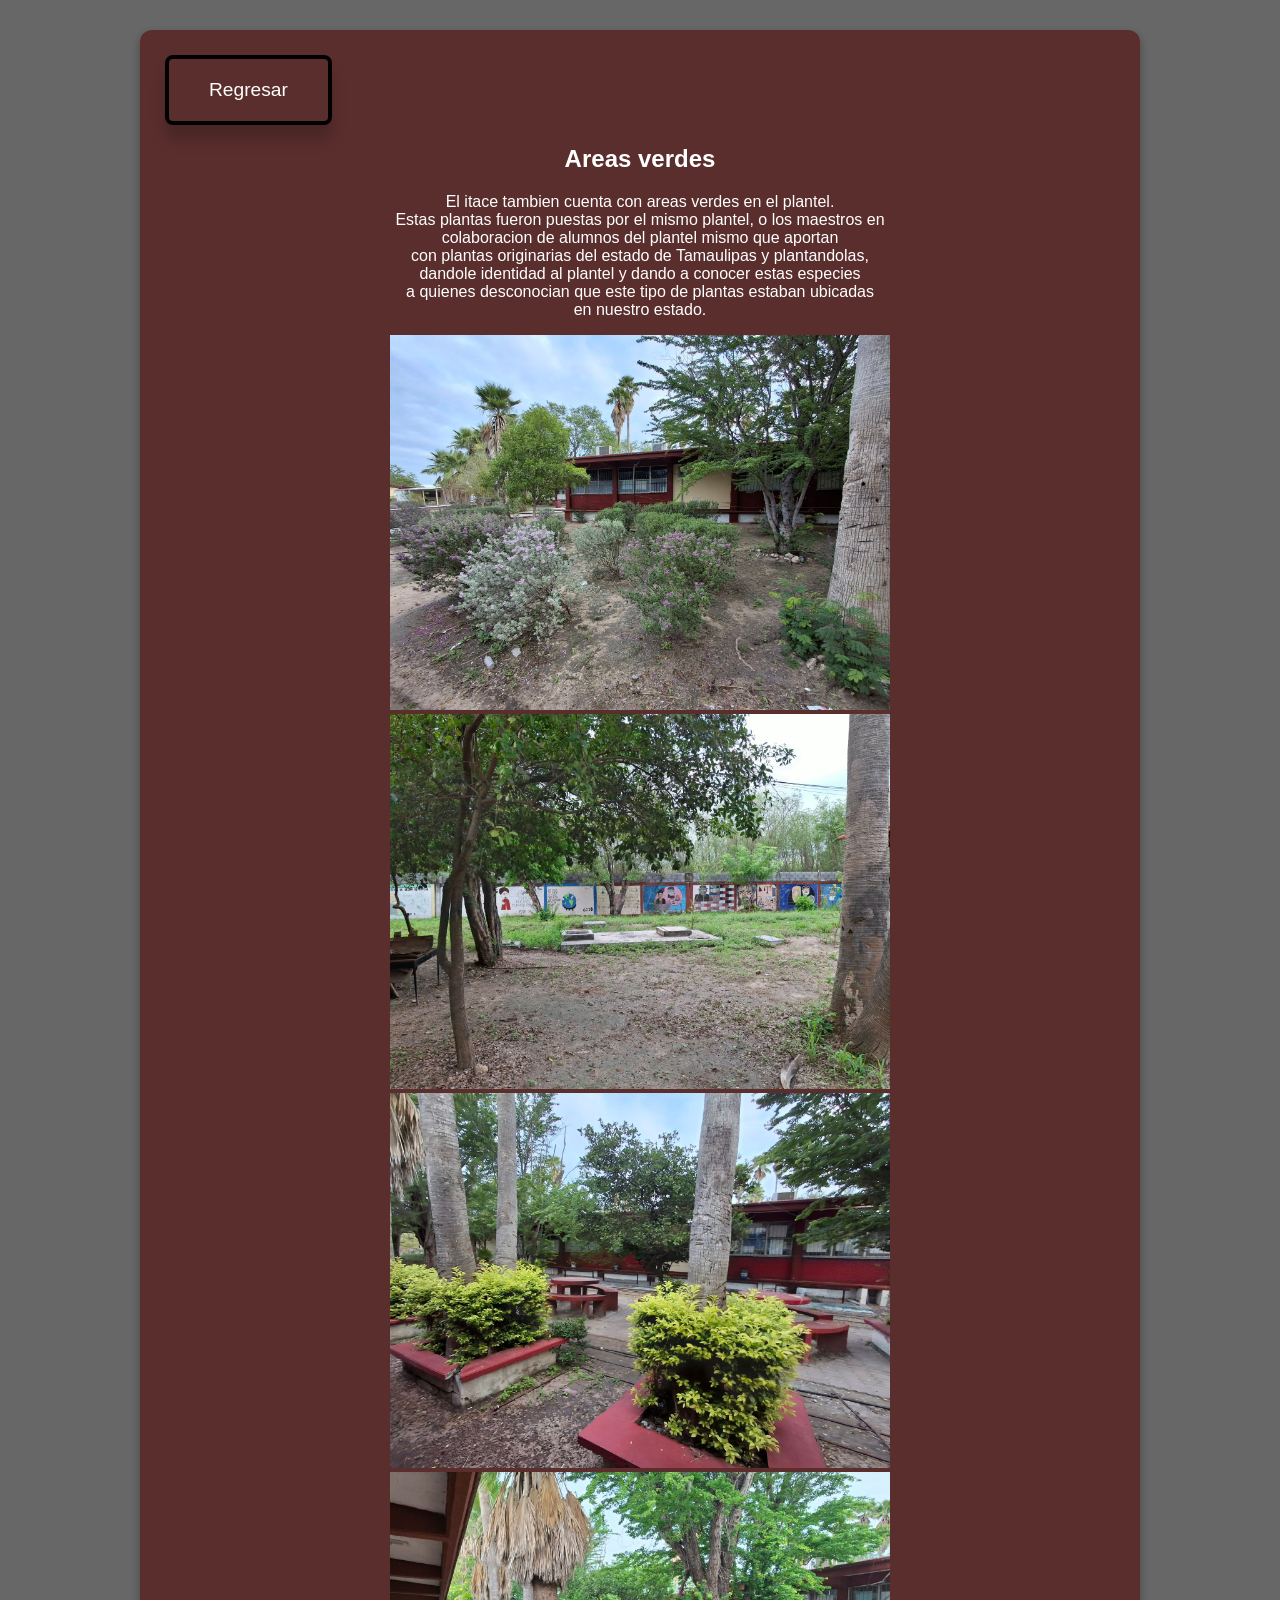
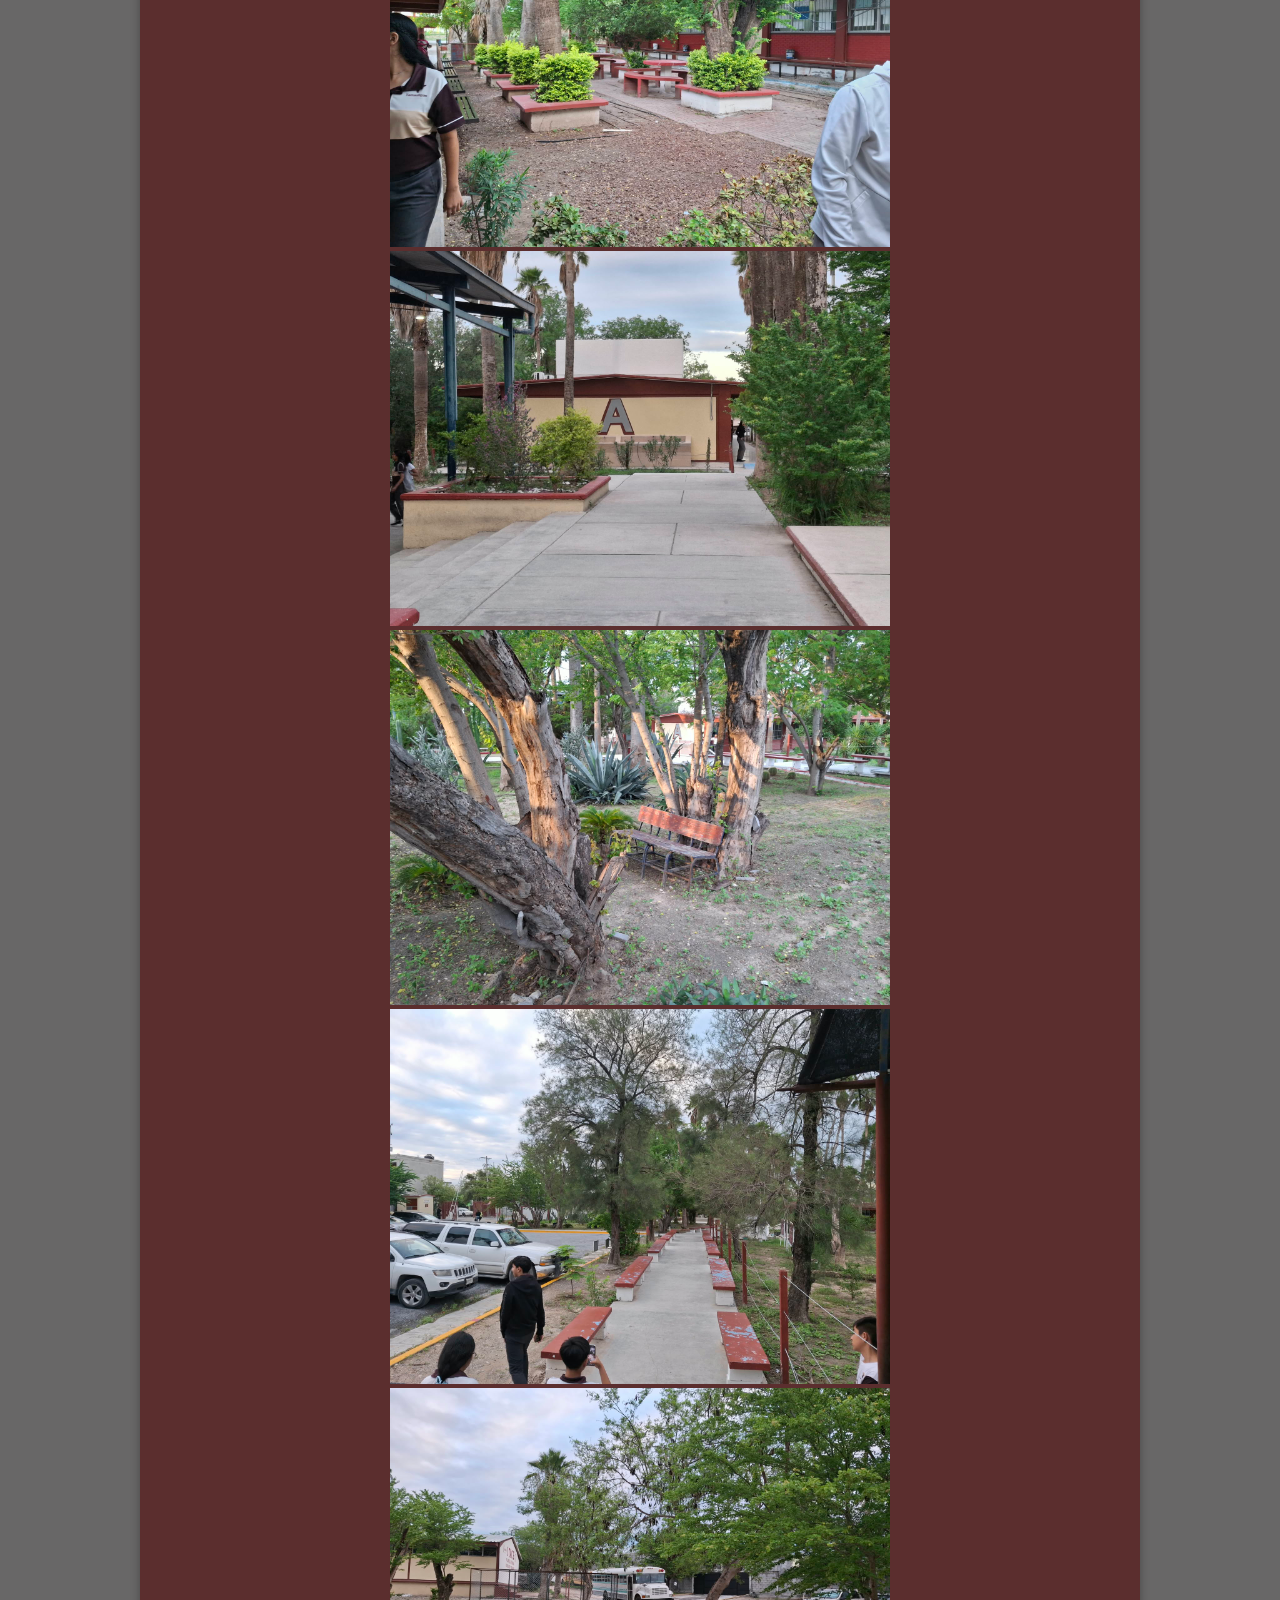
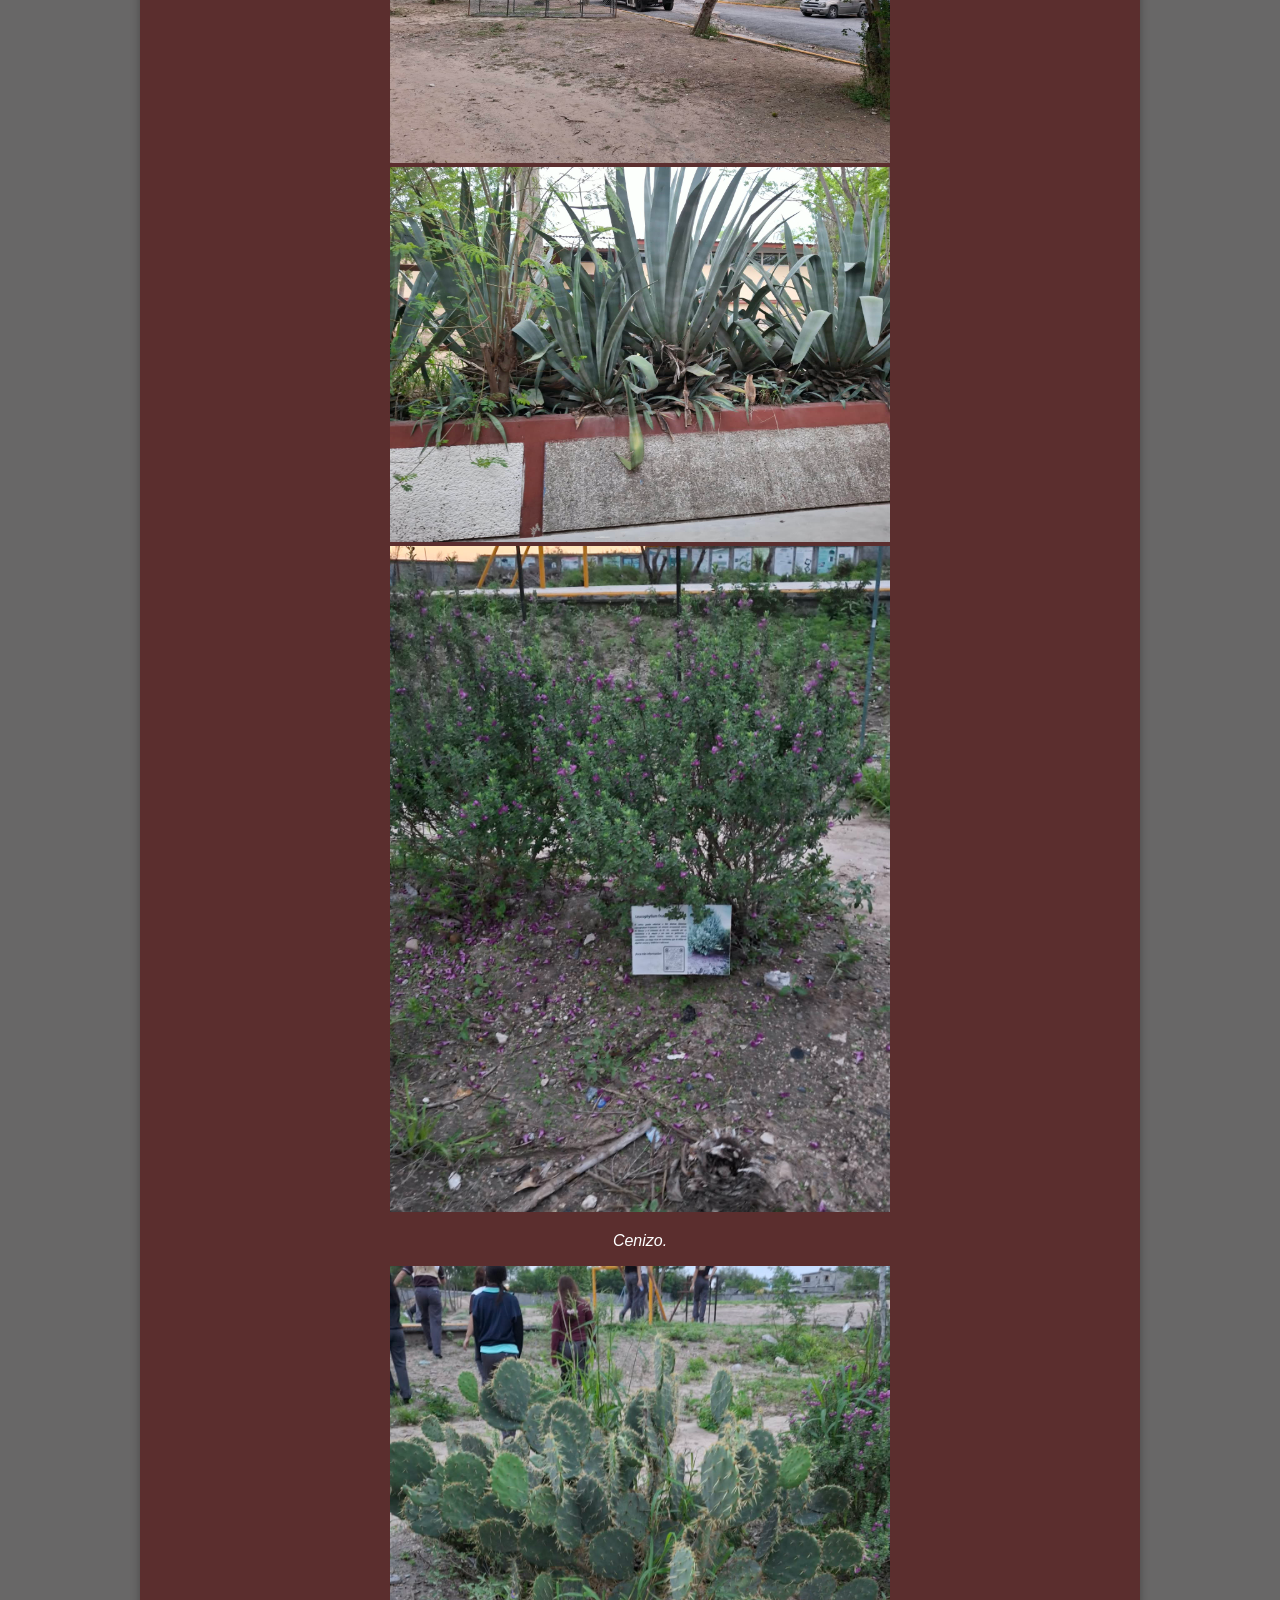
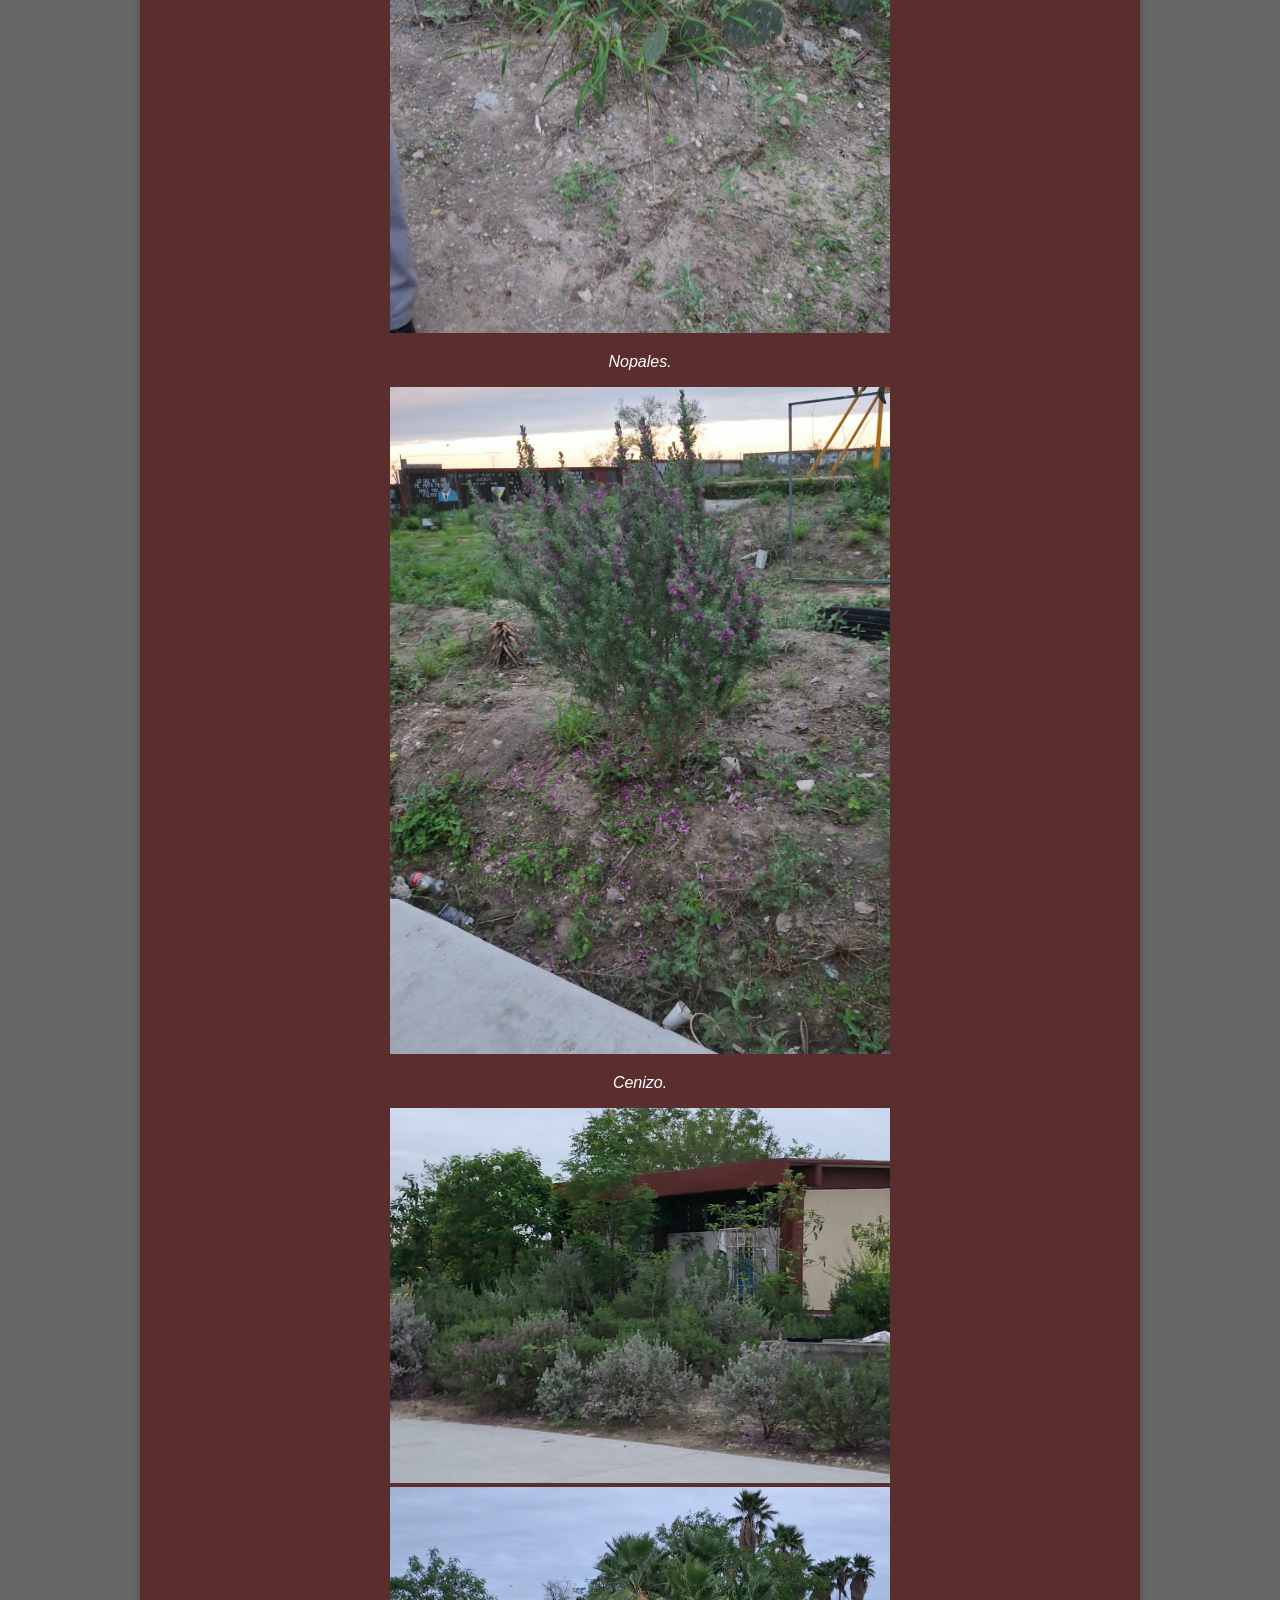
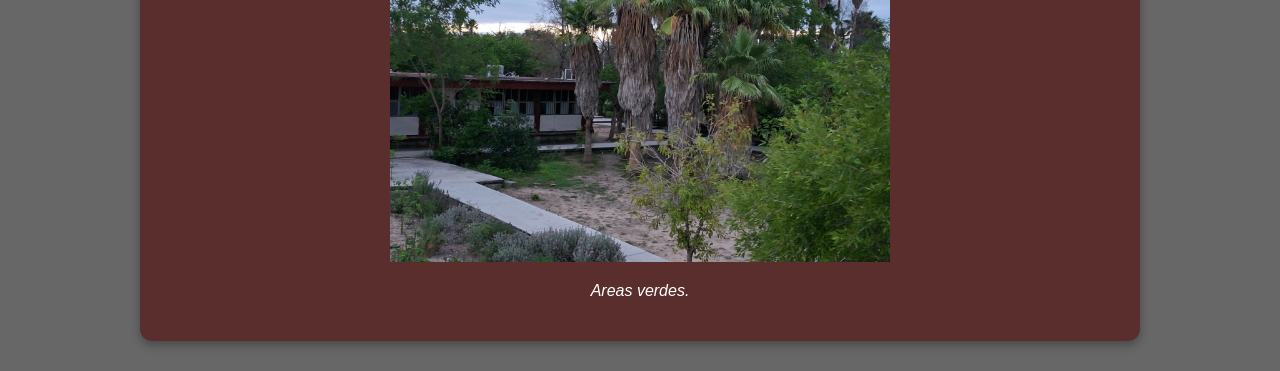
==== areas verdes.html @ caef3506 "Estructura inicial de mi pagina web" ====
<!DOCTYPE html>
<html lang="en">
<head>
    <link rel="stylesheet" href="estilos itace.css">
    <meta charset="UTF-8">
    <title>Entrada</title>
    
</head>
<body>
    <section class="historia">
    <input type="button" class="btn-comenzar" value="Regresar" onclick="window.location.href='itace principal.html'">
    <div id="contenedor" align="center">
    <h1>Areas verdes</h1>
    <p>El itace tambien cuenta con areas verdes en el plantel.<br>
        Estas plantas fueron puestas por el mismo plantel, o los maestros en<br>
        colaboracion de alumnos del plantel mismo que aportan<br>
        con plantas originarias del estado de Tamaulipas y plantandolas,<br>
        dandole identidad al plantel y dando a conocer estas especies<br>
        a quienes desconocian que este tipo de plantas estaban ubicadas<br>
        en nuestro estado.</p>
<a width="100"><img src="imagenes/verde1.jpeg" width="500"></a>
<a><img src="imagenes/verde2.jpeg" width="500"></a>
<a><img src="imagenes/verde3.jpeg" width="500"></a>
<a><img src="imagenes/verde4.jpeg" width="500"></a>
<a><img src="imagenes/verde5.jpeg" width="500"></a>
<a><img src="imagenes/verde6.jpeg" width="500"></a>
<a><img src="imagenes/verde7.jpeg" width="500"></a>
<a><img src="imagenes/verde8.jpeg" width="500"></a>
<a><img src="imagenes/verde9.jpeg" width="500"></a>
<a><img src="imagenes/verde10.jpeg" width="500"></a>
<p><em>Cenizo.</em></p>
<a><img src="imagenes/verde11.jpeg" width="500"></a>
<p><em>Nopales.</em></p>
<a><img src="imagenes/verde12.jpeg" width="500"></a>
<p><em>Cenizo.</em></p>
<a><img src="imagenes/verde13.jpeg" width="500"></a>
<a><img src="imagenes/verde14.jpeg" width="500"></a>
<p><em>Areas verdes.</em></p>
</div>
</section>
</body>
</html>
---- estilos itace.css ----
/* Reseteo universal de cajas */
* {
  box-sizing: border-box;
}

html {
  scroll-behavior: smooth;
}

body {
  margin: 0;
  padding-top: 0px;
  background-color: #565555e3; 
  font-family: Arial, sans-serif;
  overflow-x: hidden;
}
 /*boton que redirige a las paginas*/
.btn-comenzar {
            padding: 20px 40px; 
            font-size: 1.2rem; 
            border-radius: 8px; 
            background-color: #5b2e2e; 
            box-shadow: 0 15px 15px rgba(0, 0, 0, 0.2); 
            border: 4px solid black;
            color: white;
            cursor: pointer;
            transition: transform 0.2s, background-color 0.2s;
        }

        .btn-comenzar:hover {
            transform: scale(1.05);
            background-color: rgba(255, 0, 0, 0.773);
        }

/* MENU DE NAVEGACION */
.menu-navegacion {
  position: fixed;
  top: 0;
  left: 0;
  width: 100%;
  background-color: #414141;
  z-index: 1000;
  display: flex;
  justify-content: flex-start;
  align-items: center;
  padding: 12px 10px;
  gap: 15px;
  overflow-x: auto; /* Permite deslizar horizontalmente en pantallas chicas */
  white-space: nowrap;
  border-bottom: 2px solid #5b2e2e;
}

/*menu de navegacion*/
.menu-navegacion::-webkit-scrollbar {
  height: 4px;
}

.menu-navegacion::-webkit-scrollbar-thumb {
  background: #5b2e2e;
  border-radius: 4px;
}

.menu-navegacion a {
  color: #fff;
  text-decoration: none;
  font-family: sans-serif;
  font-weight: bold;
  font-size: 0.95rem;
  padding: 4px 8px;
  border-radius: 4px;
  transition: background-color 0.2s;
}

.menu-navegacion a:hover {
  background-color: rgba(255, 0, 0, 0.6);
}

/* PORTADA Y VIDEO */
.video-contenedor {
  position: relative;
  height: 550px;
  width: 100%;
  background-image: url(imagenes/banner\ arriba.jpeg);
  background-size: cover;
  background-repeat: no-repeat;
  background-position: center top;
}

.video-contenedor video {
  height: 100%;
  width: 100%; 
  object-fit: cover;

}

.texto-encima-imagen {
  position: absolute;
  top: 50%;
  left: 50%;
  transform: translate(-50%, -50%);
  color: white;
  background-color: rgba(0, 0, 0, 0.65);
  padding: 25px;
  border-radius: 12px;
  width: 90%;
  max-width: 800px;
  text-align: center;
  box-shadow: 0 4px 15px rgba(0,0,0,0.5);
}

.texto-encima-imagen h1 {
  font-family: Impact, sans-serif;
  font-size: 2.2rem;
  margin: 0 0 10px 0;
  -webkit-text-stroke: 1px black;
}

/* SECCIONES GENERALES */
.historia {
  width: 90%;
  max-width: 1000px;
  height: auto;
  background-color: #5b2e2e;
  padding: 25px;
  margin: 30px auto;
  border-radius: 12px;
  color: white;
  box-shadow: 0 4px 10px rgba(0,0,0,0.3);
}

.img-responsiva {
  max-width: 100%;
  height: auto;
  border-radius: 8px;
  display: block;
  margin: 15px auto;
}

.contenedor-imagenes-flex {
  display: flex;
  gap: 15px;
  justify-content: center;
  flex-wrap: wrap;
}

.contenedor-imagenes-flex img {
  max-width: 100%;
  height: auto;
  object-fit: contain;
}

/* SECCIÓN CIRCULAR ADAPTABLE */
.circulo {
  width: 90%;
  max-width: 850px;
  min-height: 850px;
  background-color: #5b2e2e;
  border-radius: 50%;
  margin: 40px auto;
  display: flex;
  flex-direction: column;
  justify-content: center;
  align-items: center;
  text-align: center;
  padding: 60px;
  color: white;
  box-shadow: 0 4px 15px rgba(0,0,0,0.3);
  -webkit-text-stroke: 0.5px black;
  font-size: large;
}

/* TARJETAS DE PERSONAJES */
.contenedor-flex {
  display: flex;
  gap: 20px;
  flex-wrap: wrap;
  justify-content: center;
  width: 95%;
  max-width: 1300px;
  margin: 0 auto;
}

.tarjeta {
  background-color: #5b2e2e;
  padding: 20px;
  border-radius: 12px;
  flex: 1 1 280px;
  max-width: 350px;
  transition: transform 0.3s ease, box-shadow 0.3s ease, background-color 0.3s ease;
  color: white;
}

.tarjeta:hover {
  transform: translateY(-8px);
  box-shadow: 0 12px 24px rgba(0,0,0,0.3);
  background-color: rgba(255, 0, 0, 0.773);
}

.imagen-tarjeta {
  width: 100%;
  height: 250px;
  object-fit: cover;
  border-radius: 8px;
}

/* PERSONAJE FAVORITO */
.personaje-fav {
  width: 90%;
  max-width: 1200px;
  margin: 40px auto;
  padding: 30px;
  background-color: #5b2e2e;
  background-image: url("imagenes/imagen\ fondo\ personaje\ fav.webp");
  background-size: cover;
  background-position: center;
  color: white;
  border-radius: 12px;
  box-shadow: 0 4px 15px rgba(0,0,0,0.5);
  -webkit-text-stroke: 0.5px black;
  font-size: larger;
}

.bloque-fav {
  display: flex;
  gap: 30px;
  align-items: center;
  margin-bottom: 35px;
}

.bloque-fav.reverso {
  flex-direction: row-reverse;
}

.texto-fav {
  flex: 1;
  -webkit-text-stroke: 0.5px black;
  font-size: larger;
}

.img-personaje-fav {
  flex: 1;
  max-width: 450px;
  width: 100%;
}

.img-personaje-fav img {
  width: 100%;
  height: auto;
  max-height: 300px;
  object-fit: cover;
  border-radius: 8px;
  box-shadow: 0 4px 10px rgba(0,0,0,0.4);
}

.video-personaje-fav {
  flex: 1;
  max-width: 450px;
  width: 100%;
  border-radius: 8px;
  overflow: hidden;
}

.video-personaje-fav video {
  width: 100%;
  height: auto;
  display: block;
}

/* GALERÍA DE FOTOS */
.seccion-galeria {
  padding: 40px 15px;
  max-width: 1200px;
  margin: 0 auto;
}

.seccion-galeria h2 {
  text-align: center;
  margin-bottom: 30px;
  color: white;
}

.galeria-grid {
  display: grid;
  grid-template-columns: repeat(auto-fill, minmax(220px, 1fr));
  gap: 20px; 
}

.galeria-item {
  position: relative;
  height: 250px; 
  border-radius: 12px;
  overflow: hidden; 
  box-shadow: 0 4px 10px rgba(0, 0, 0, 0.3);
  background-color: #5b2e2e;
}

.galeria-item p {
  position: absolute;
  top: 0;
  left: 0;
  width: 100%;
  margin: 0;
  padding: 8px;
  background: rgba(0,0,0,0.7);
  color: white;
  font-size: 0.85rem;
  text-align: center;
  z-index: 2;
}

.galeria-item img {
  width: 100%;
  height: 100%;
  object-fit: cover; 
  transition: transform 0.5s ease; 
}

.galeria-item:hover img {
  transform: scale(1.1); 
}

/* TABLA COMPARATIVA RESPONSIVA */
.tabla-contenedor {
  width: 90%;
  max-width: 1200px;
  margin: 30px auto;
  padding: 20px;
  background-color: #5b2e2e;
  border-radius: 12px;
}

.tabla-scroll {
  width: 100%;
  overflow-x: auto;
}

table {
  width: 100%;
  min-width: 650px;
  border-collapse: collapse; 
  font-family: Arial, sans-serif; 
  text-align: left;
  color: white;
}

th, td {
  padding: 12px;
  border: 1px solid rgba(255, 255, 255, 0.2);
}

th {
  background-color: #2c3e50;
  color: #ffffff;
}

.tr {
  background-color: rgba(0, 0, 0, 0.25);
}

/* CURIOSIDADES */
.contenedor-curiosidades {
  width: 90%;
  max-width: 1200px;
  margin: 30px auto;
  padding: 25px;
  background-color: #5b2e2e;
  border-radius: 12px;
  color: white;
}

.lista-curiosidades {
  list-style: none;
  padding: 0;
}

.lista-curiosidades li {
  margin-bottom: 25px;
  background: rgba(0,0,0,0.2);
  padding: 15px;
  border-radius: 8px;
}

.imgs-curiosidad {
  display: flex;
  gap: 10px;
  margin-top: 10px;
  flex-wrap: wrap;
}

.imgs-curiosidad img {
  max-width: 280px;
  width: 100%;
  height: 180px;
  object-fit: cover;
  border-radius: 8px;
  margin: auto;
}

/* BOTONES Y ANIMACIONES */
.contenedor-botones-portada {
  margin-top: 20px;
  display: flex;
  gap: 15px;
  justify-content: center;
  flex-wrap: wrap;
}

.btn-interactivo, .btn-enlace-estilizado {
  background-color: #5b2e2e;
  color: white;
  border: none;
  padding: 12px 20px;
  font-size: 1rem;
  font-weight: bold;
  border-radius: 8px;
  cursor: pointer;
  text-decoration: none;
  display: inline-block;
  transition: background-color 0.3s ease, transform 0.2s ease;
  box-shadow: 0 4px 6px rgba(0,0,0,0.2);
}

.btn-interactivo:hover, .btn-enlace-estilizado:hover {
  background-color: rgba(255, 0, 0, 0.773) ;
  transform: scale(1.05);
}

.seccion-aside {
  width: 90%;
  max-width: 1000px;
  margin: 30px auto;
  padding: 20px;
  background-color: #5b2e2e;
  color: white;
  border-radius: 12px;
  text-align: center;
}

/* FOOTER */
footer {
  background-color: #5b2e2e; 
  color: #ffffff;            
  padding: 30px 20px;        
  margin-top: 40px;          
  border-top: 4px solid rgba(255, 0, 0, 0.773); 
}

.footer-contenido {
  display: flex;
  justify-content: space-between; 
  flex-wrap: wrap;               
  gap: 20px;
  max-width: 1200px;
  margin: 0 auto;
}

/* REGLAS DE ADAPTABILIDAD PARA TABLETS Y CELULARES */
@media (max-width: 900px) {
  .circulo {
    border-radius: 20px; /* Transición suave de círculo a tarjeta en pantallas reducidas */
    min-height: auto;
    padding: 30px 20px;
  }

  .bloque-fav, .bloque-fav.reverso {
    flex-direction: column;
  }

  .img-personaje-fav, .video-personaje-fav {
    max-width: 100%;
  }

  .video-contenedor {
    height: 450px;
  }

  .texto-encima-imagen h1 {
    font-size: 1.6rem;
  }

  .texto-encima-imagen p {
    font-size: 0.95rem;
  }
}

@media (max-width: 500px) {
  body {
    padding-top: 50px;
  }

  .video-contenedor {
    height: 400px;
  }

  .historia, .circulo, .personaje-fav, .tabla-contenedor, .contenedor-curiosidades, .seccion-aside {
    width: 95%;
    padding: 15px;
  }

  .galeria-grid {
    grid-template-columns: repeat(auto-fill, minmax(140px, 1fr));
    gap: 10px;
  }

  .galeria-item {
    height: 180px;
  }

  .imgs-curiosidad img {
    max-width: 100%;
  }


  .reproductor-audio {
  width: 300px;
  height: 40px;
  border-radius: 30px;
  /* Filtro opcional para invertir los colores y que combine con fondos oscuros */
  filter: invert(90%) hue-rotate(180deg);
}
}
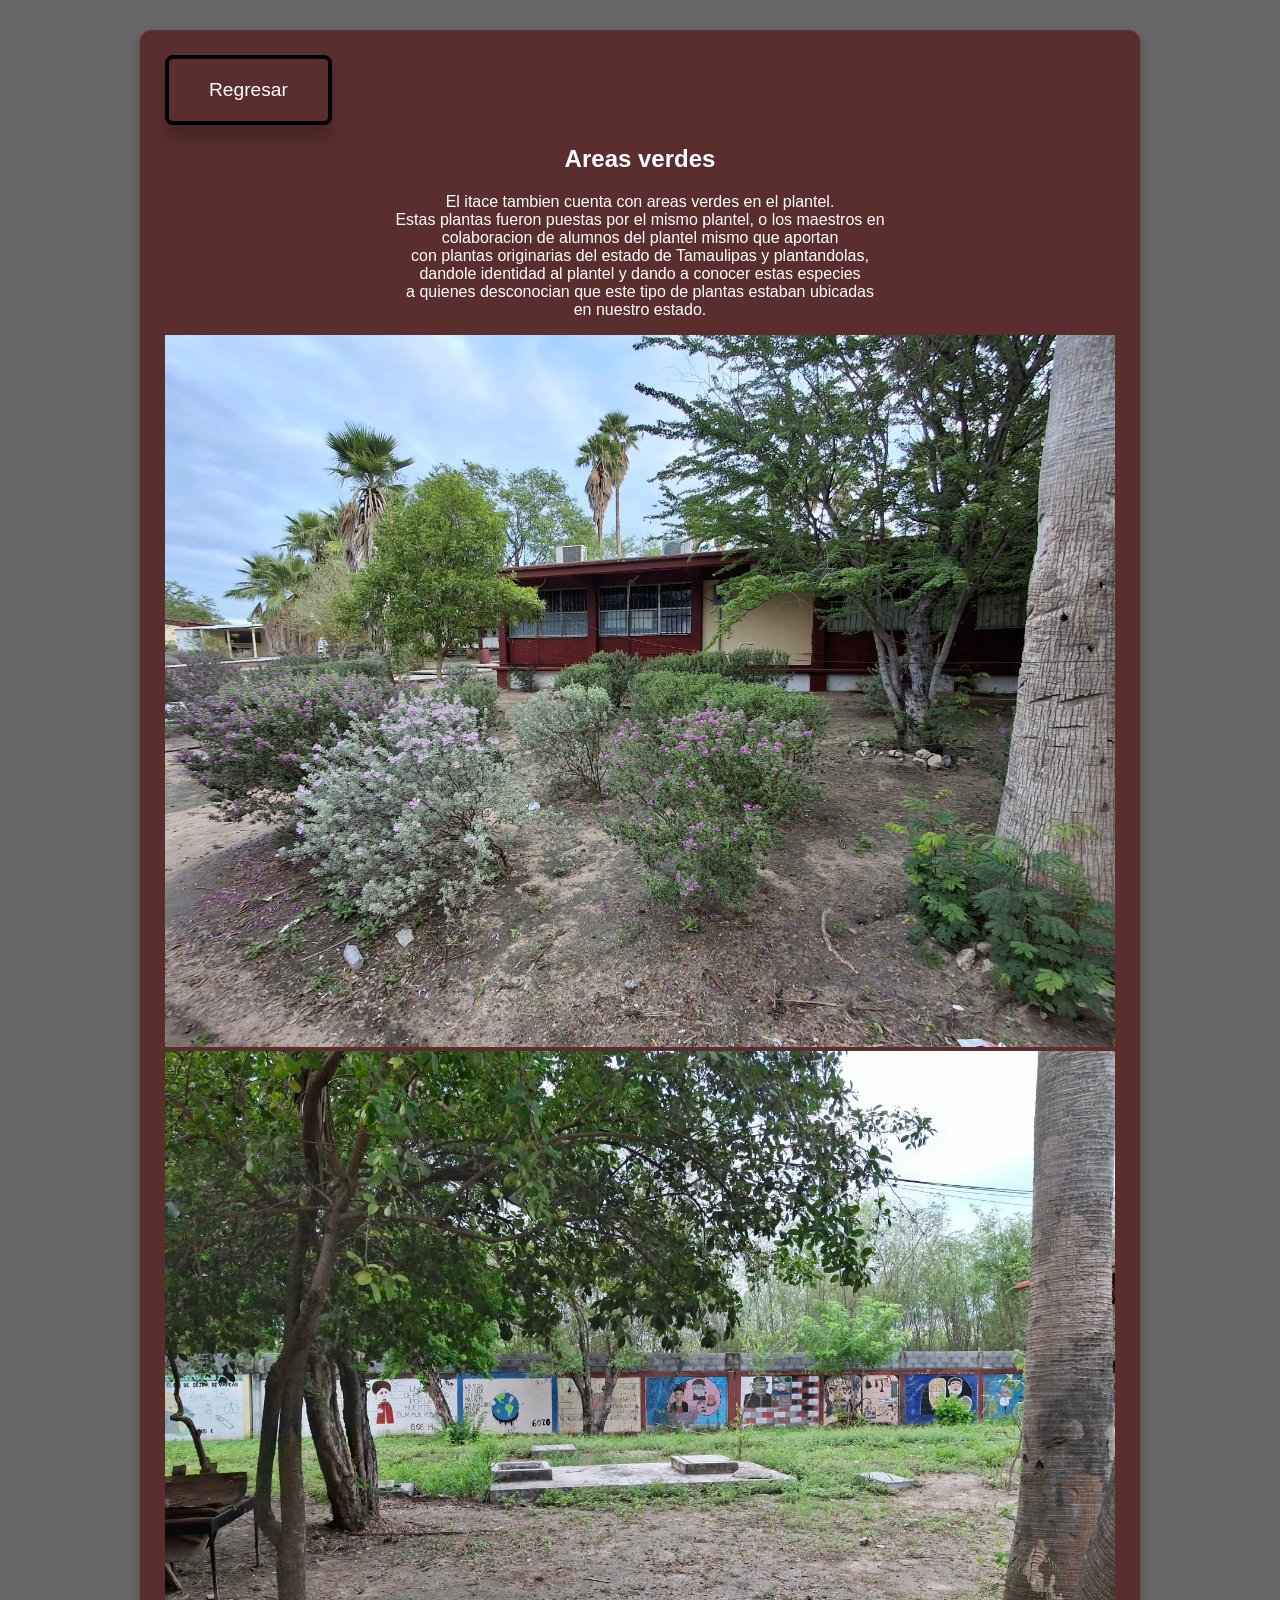
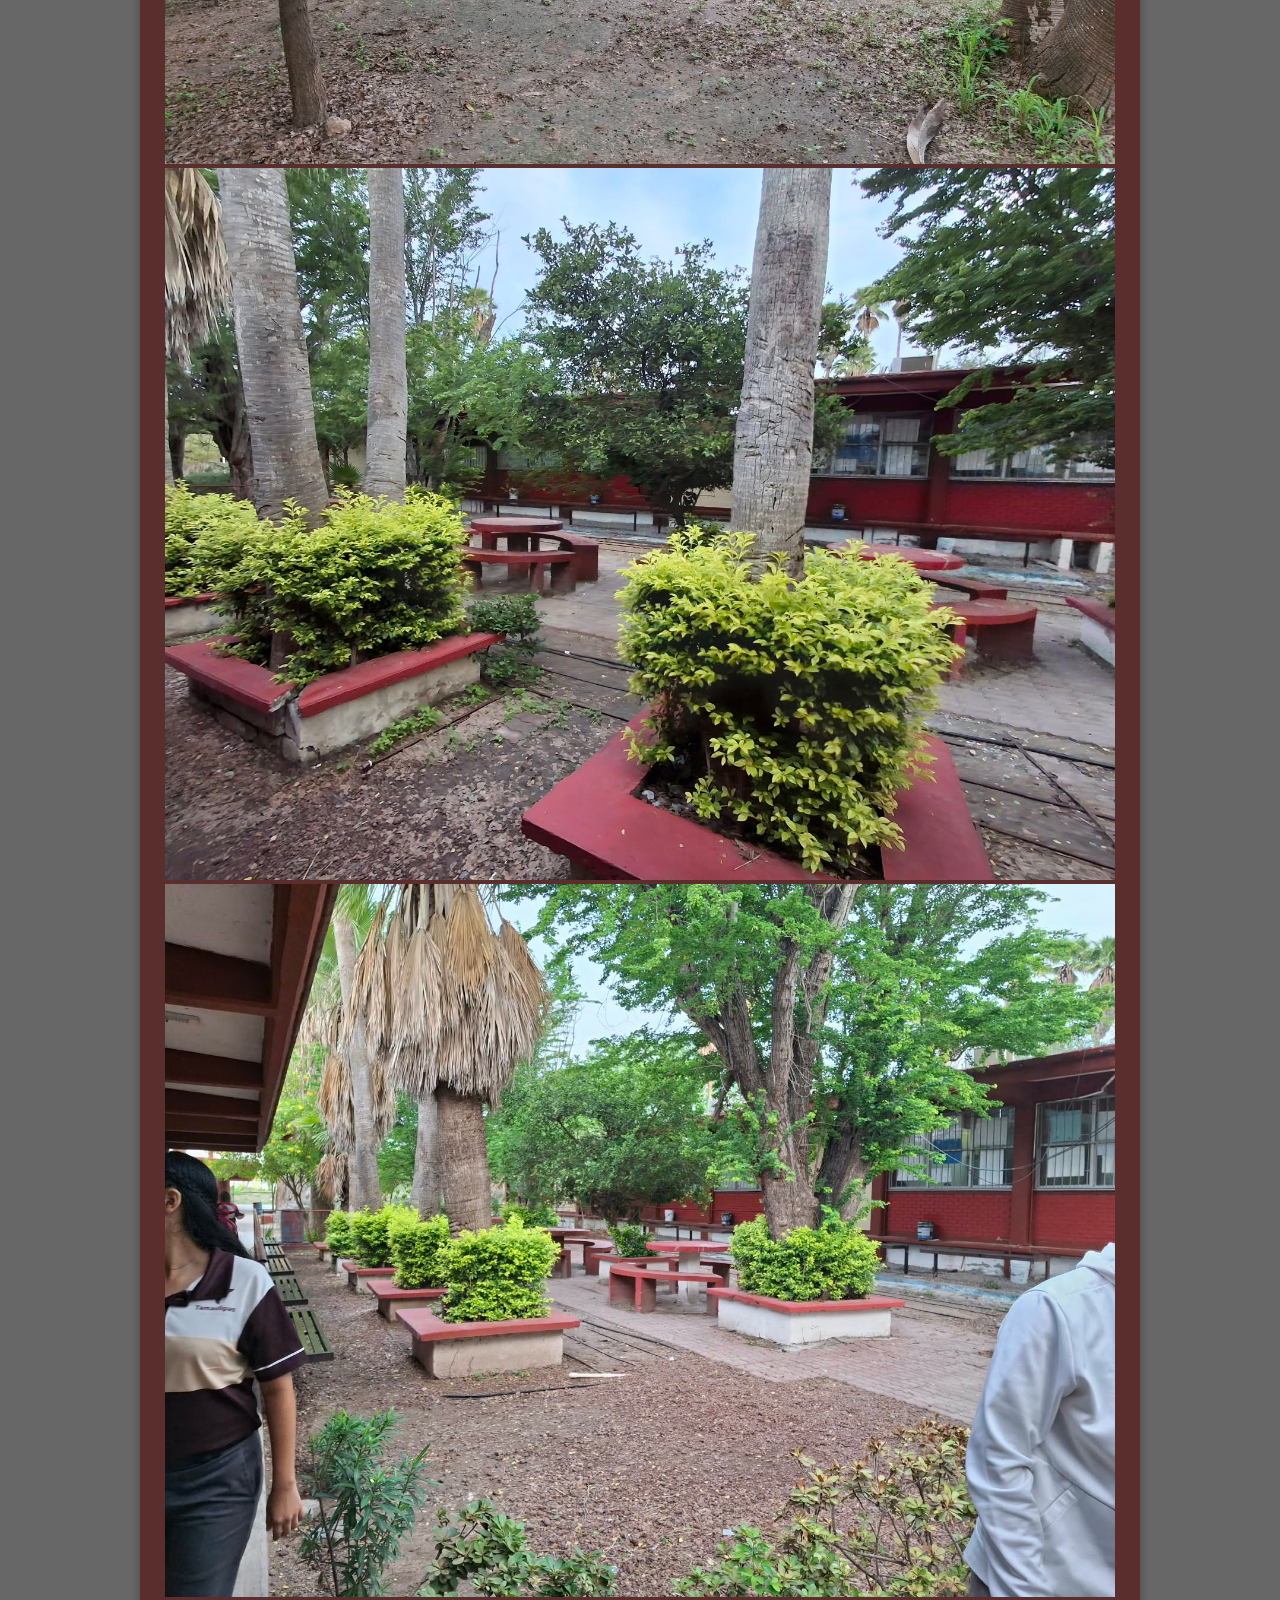
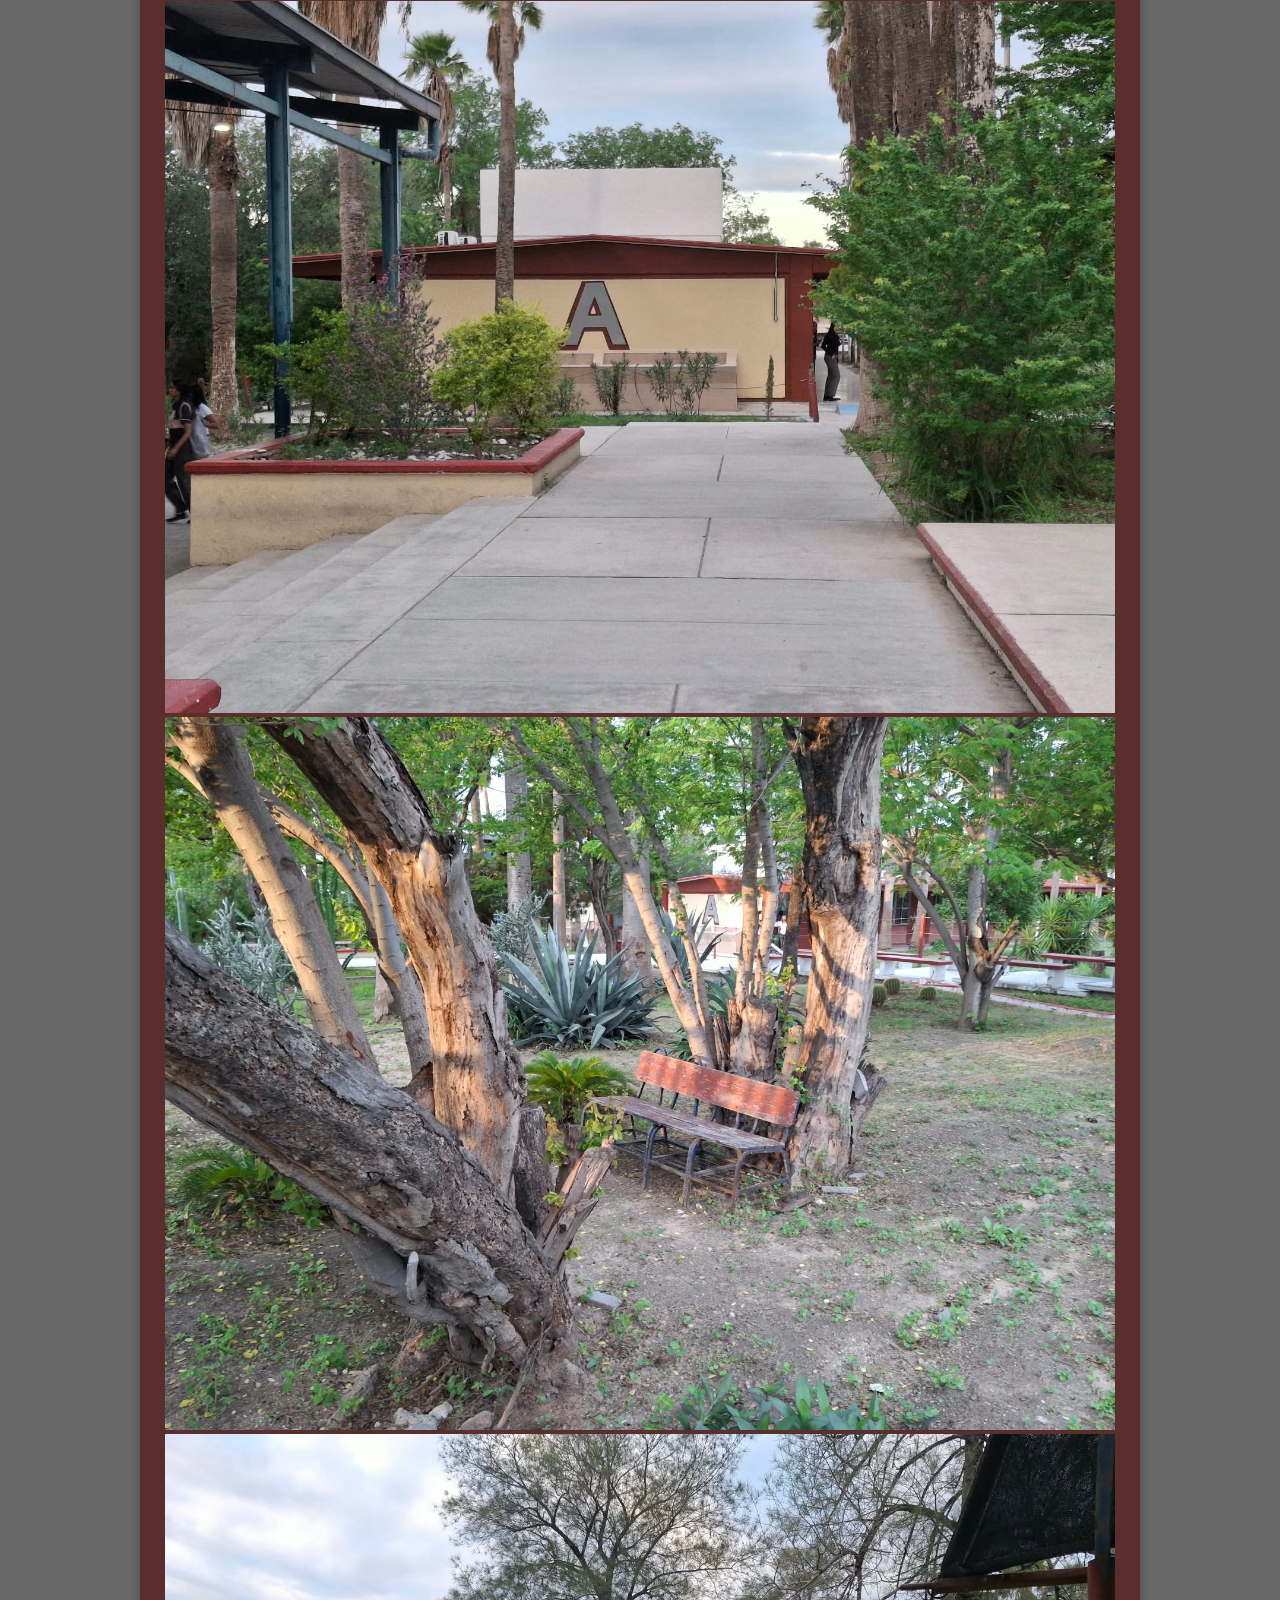
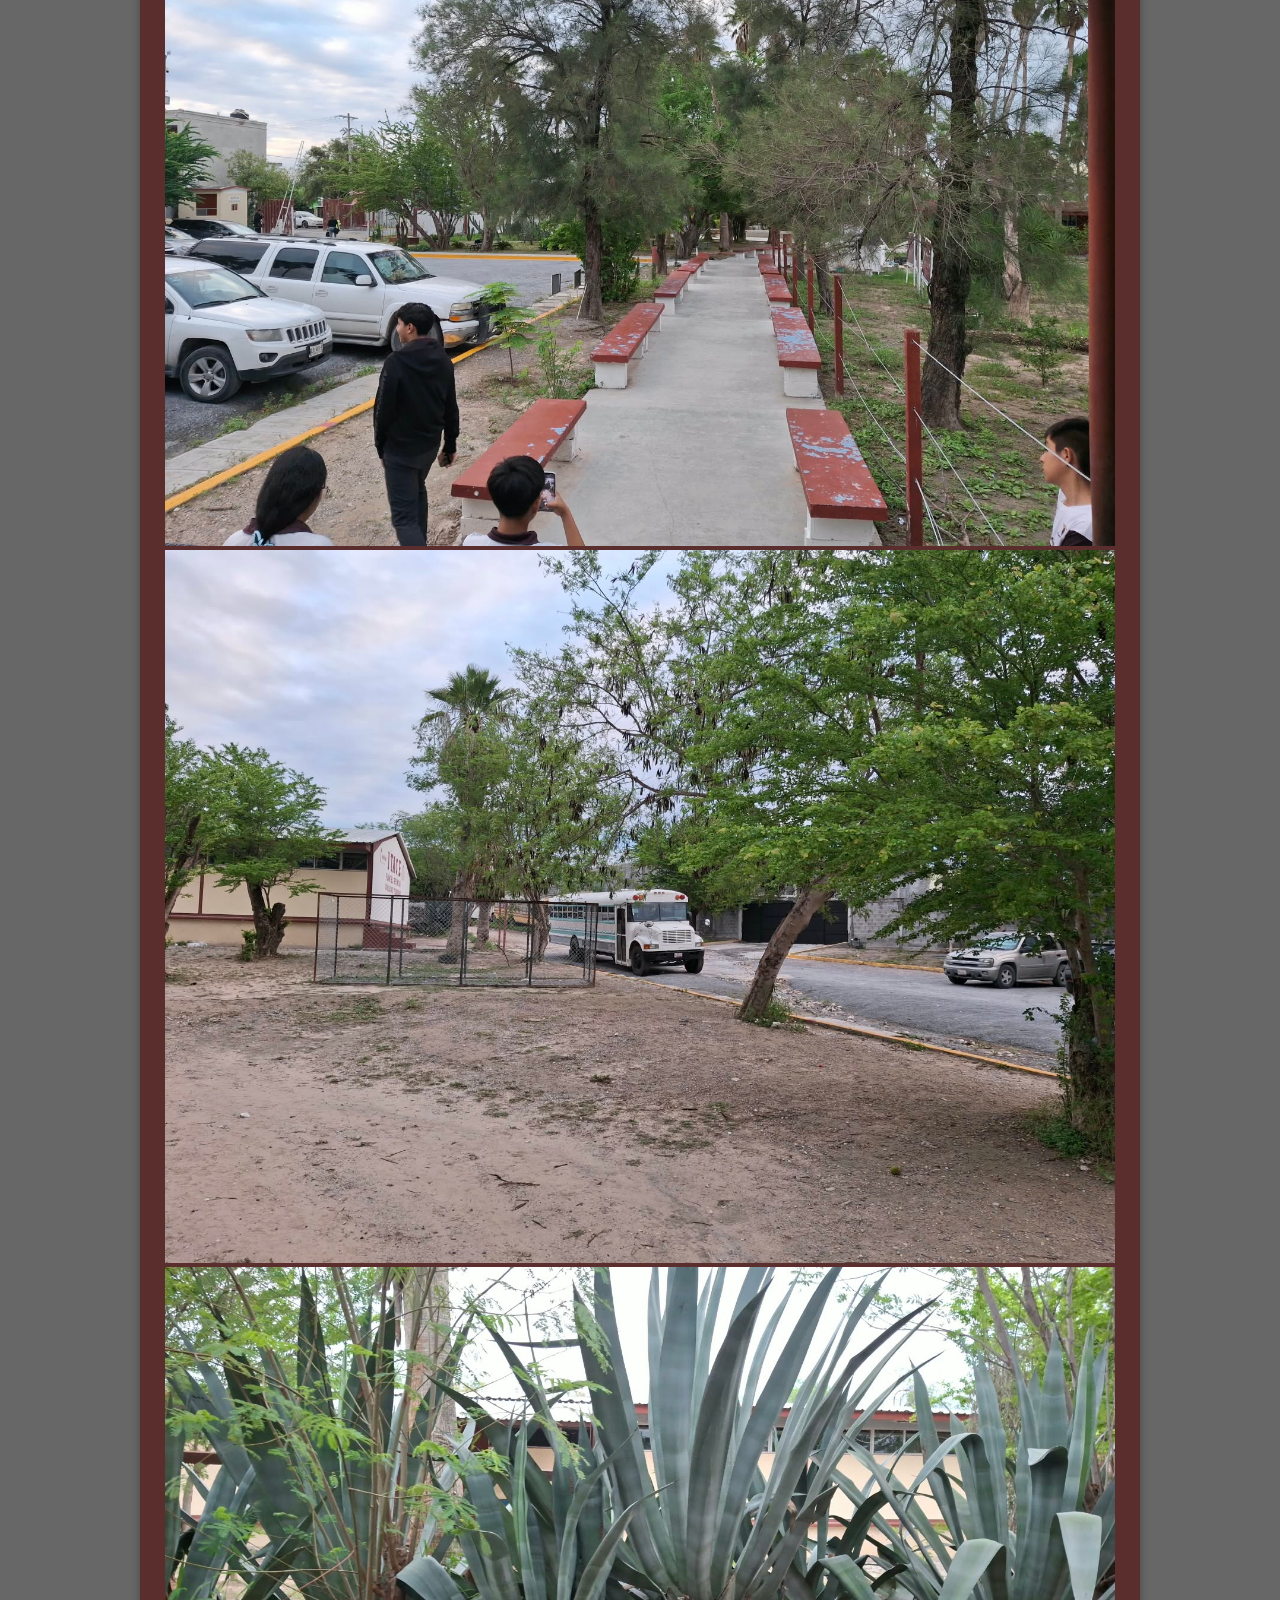
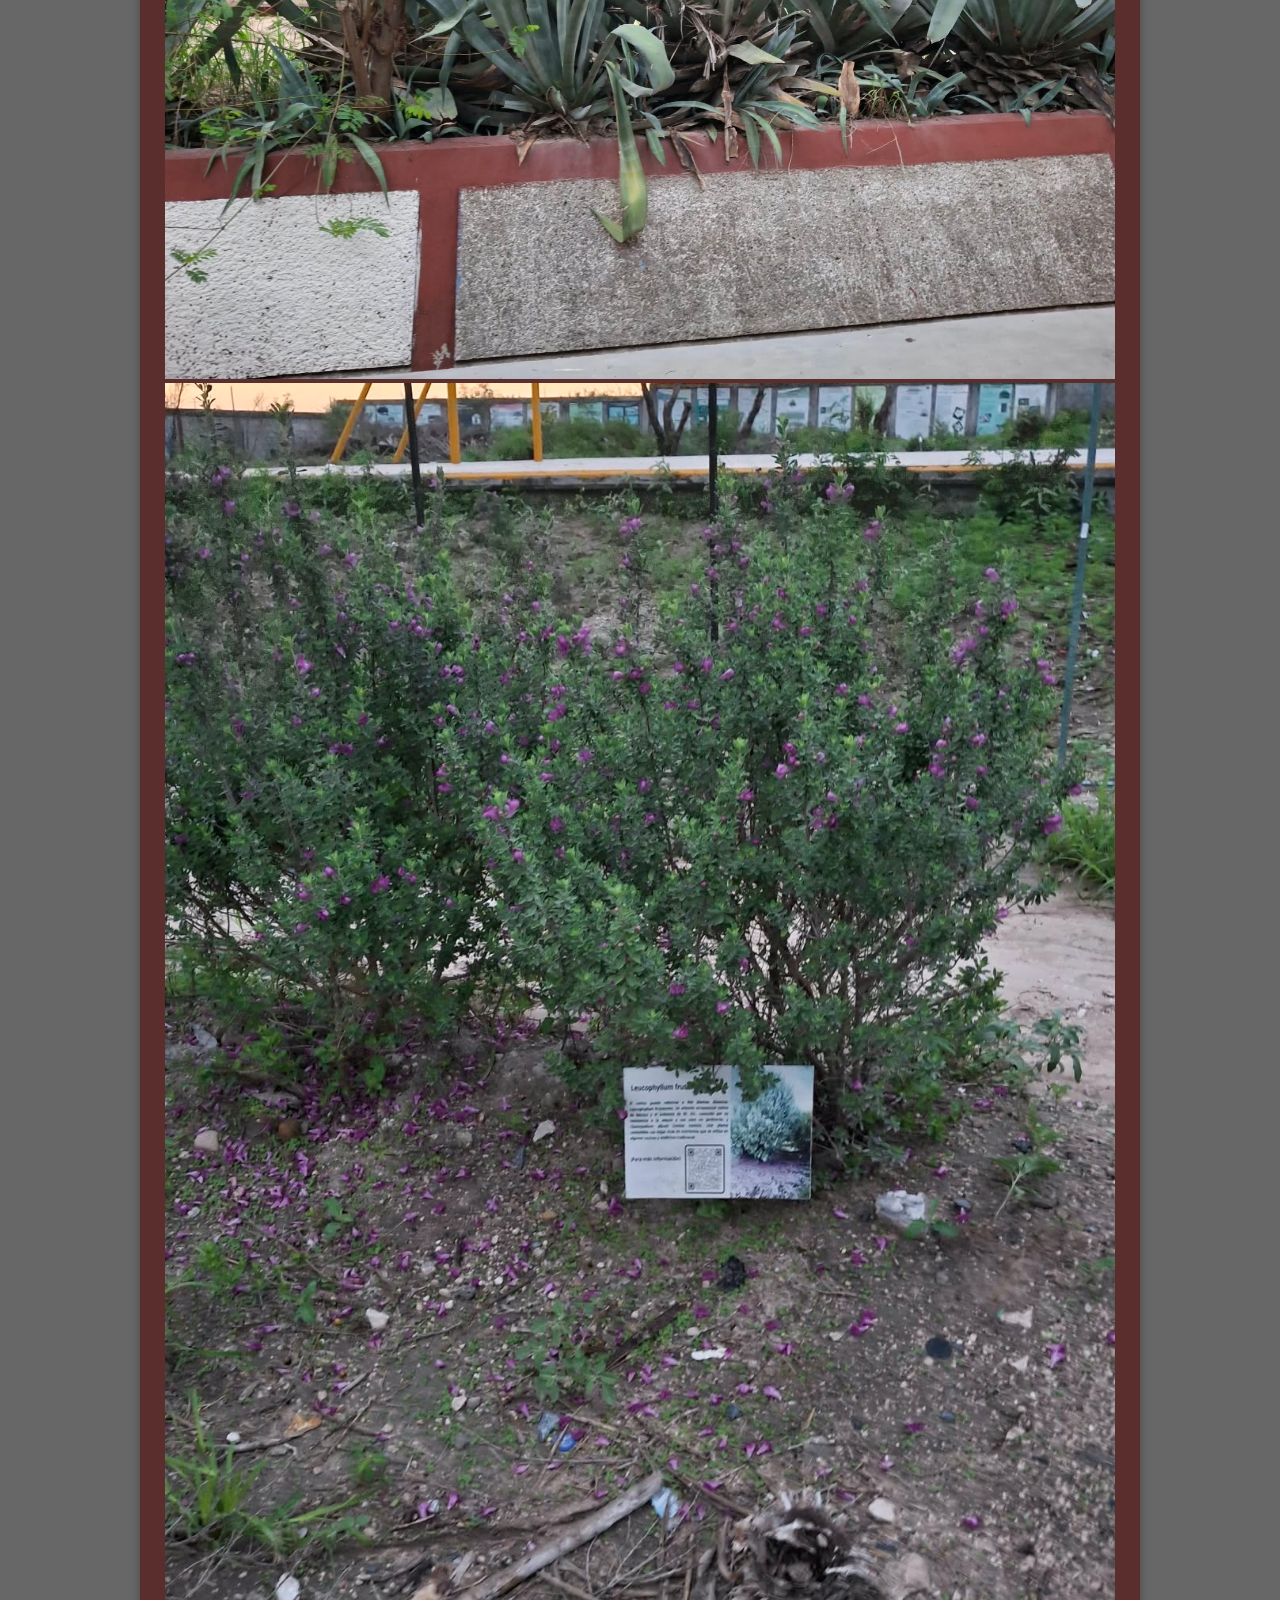
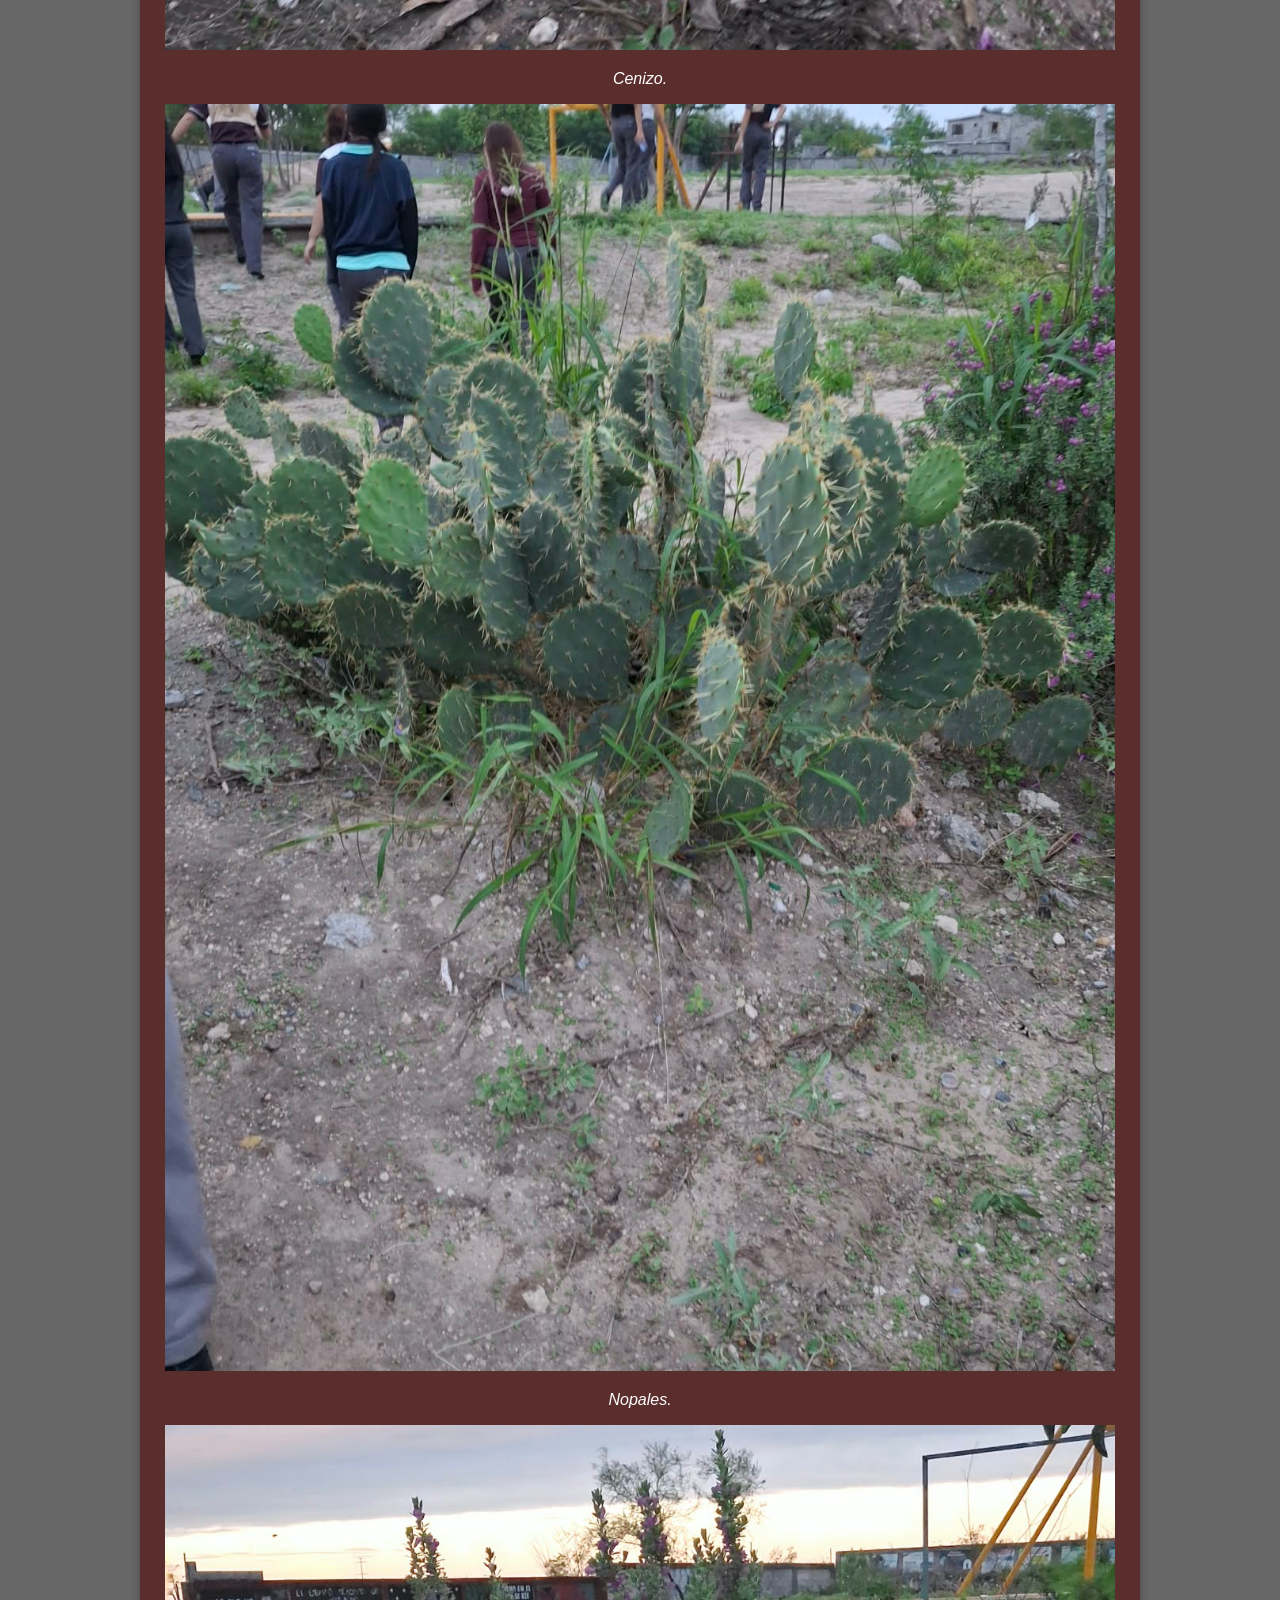
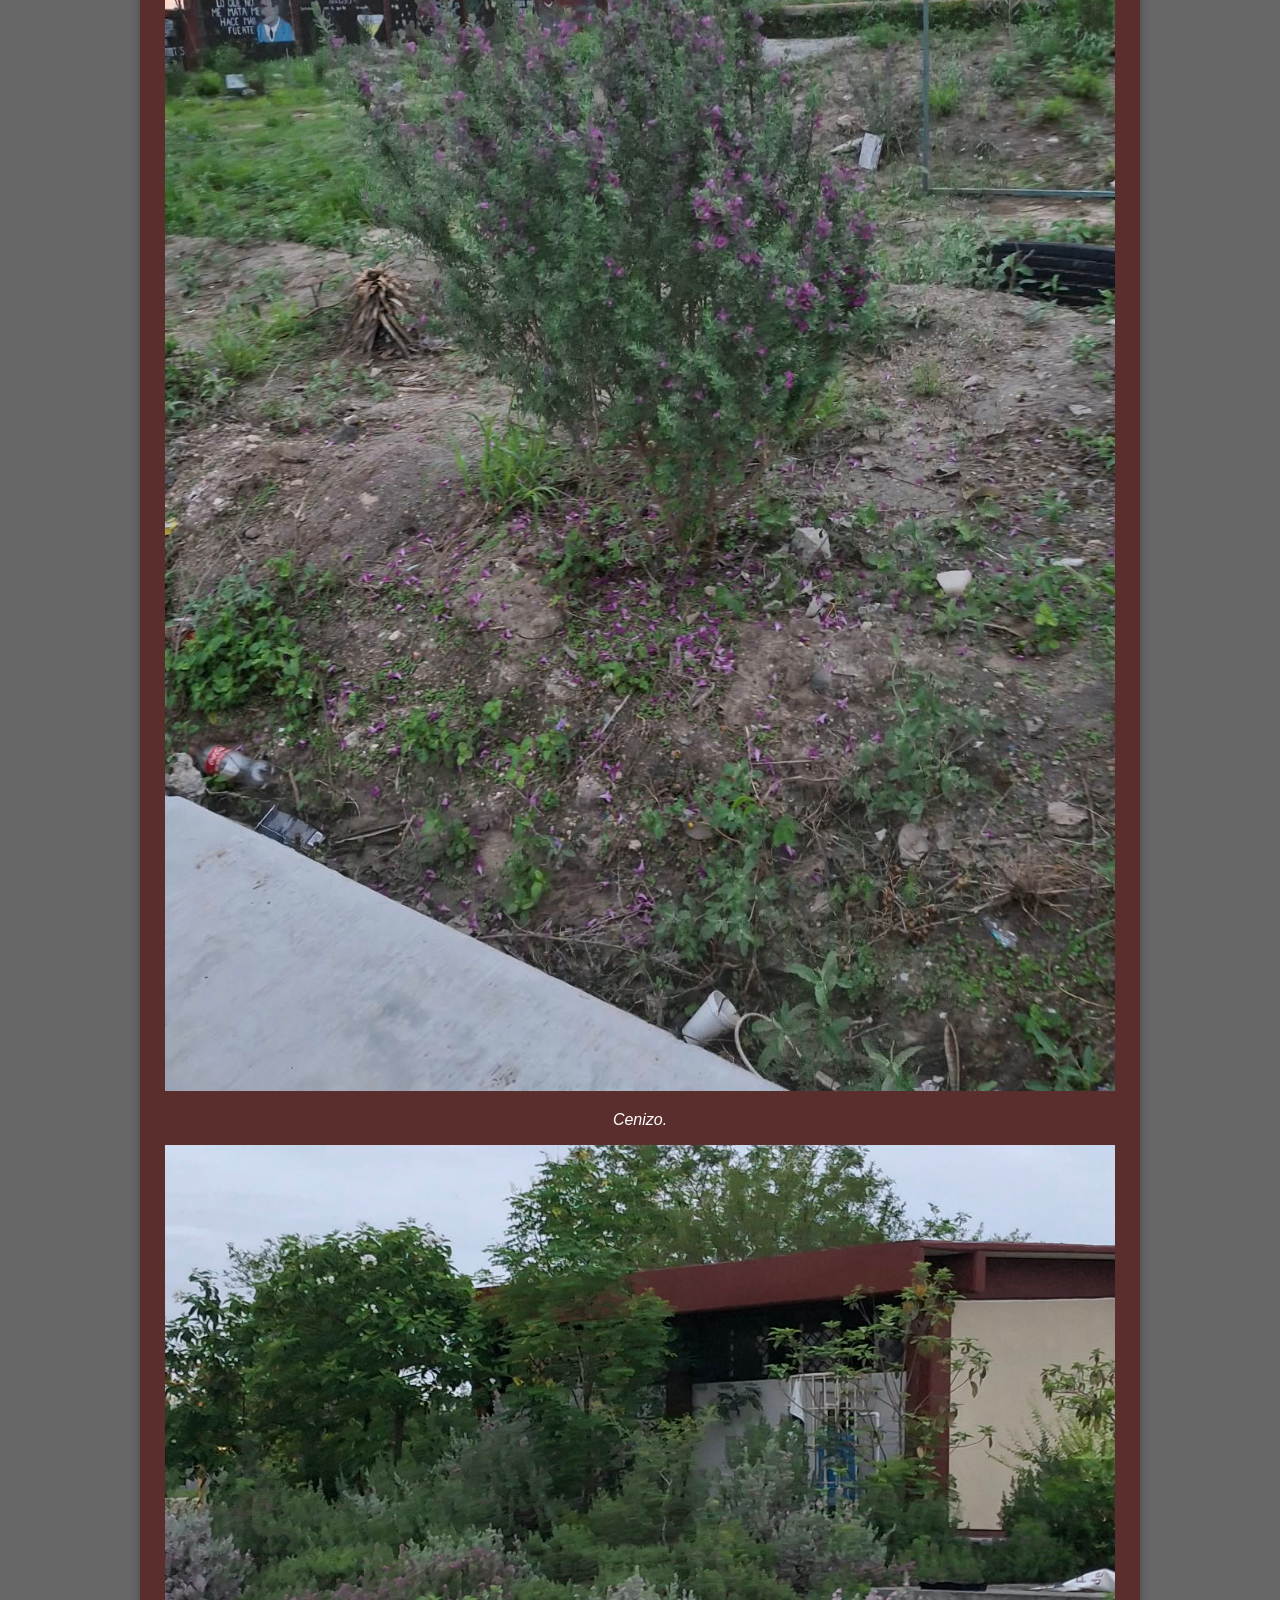
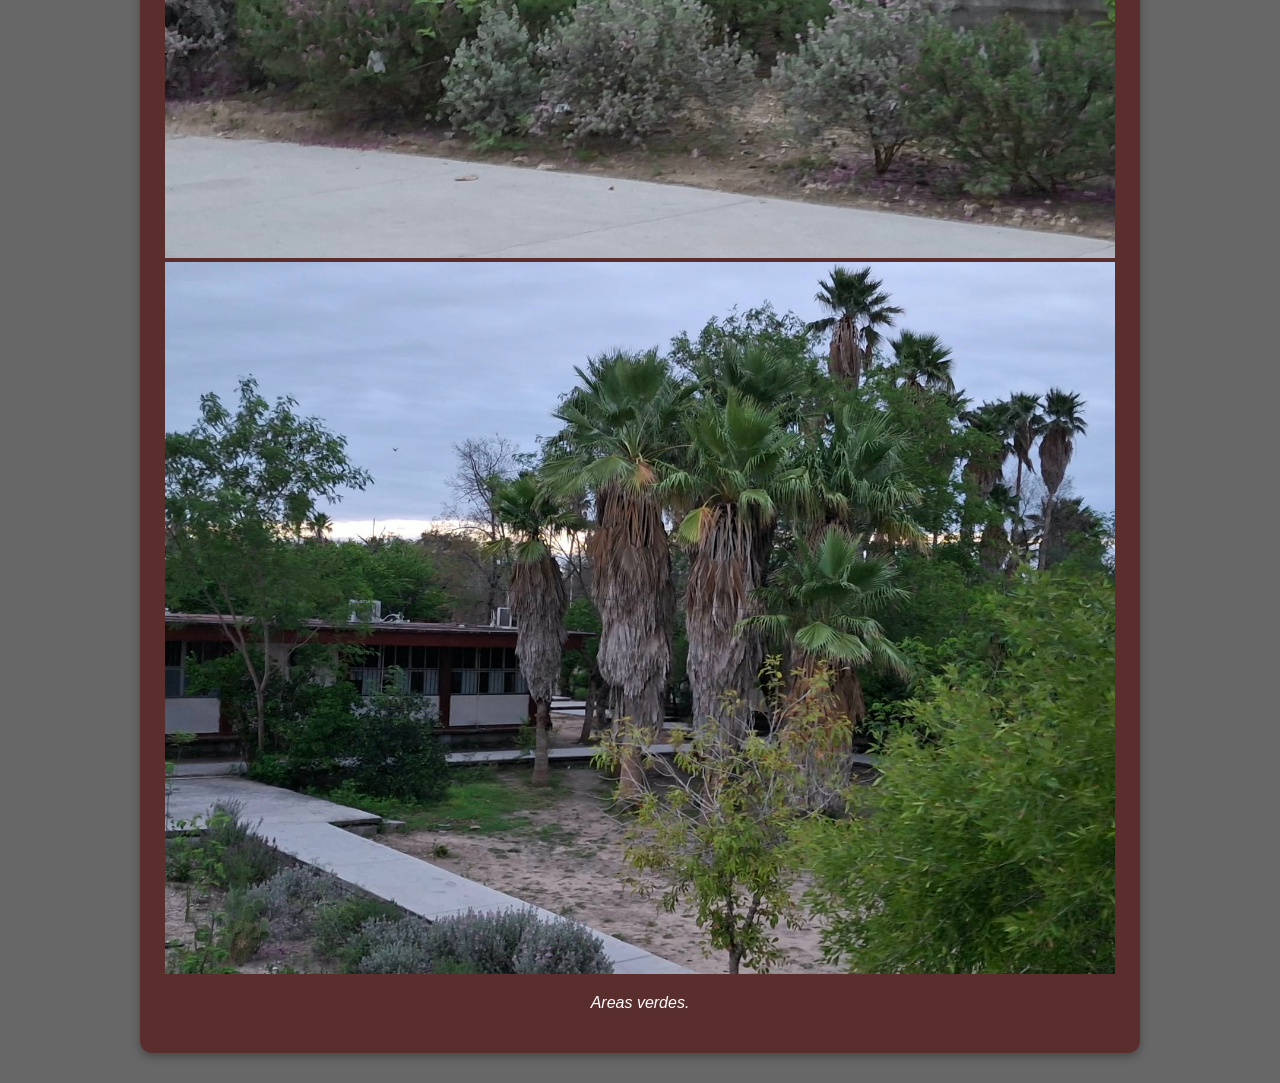
==== commit 4adfeff3: "agregar alt a las imagenes de las subsecciones de la pagina principal, cambiar idioma a es y elimina" ====
--- a/areas verdes.html
+++ b/areas verdes.html
@@ -1,5 +1,5 @@
 <!DOCTYPE html>
-<html lang="en">
+<html lang="es">
 <head>
     <link rel="stylesheet" href="estilos itace.css">
     <meta charset="UTF-8">
@@ -18,23 +18,23 @@
         dandole identidad al plantel y dando a conocer estas especies<br>
         a quienes desconocian que este tipo de plantas estaban ubicadas<br>
         en nuestro estado.</p>
-<a width="100"><img src="imagenes/verde1.jpeg" width="500"></a>
-<a><img src="imagenes/verde2.jpeg" width="500"></a>
-<a><img src="imagenes/verde3.jpeg" width="500"></a>
-<a><img src="imagenes/verde4.jpeg" width="500"></a>
-<a><img src="imagenes/verde5.jpeg" width="500"></a>
-<a><img src="imagenes/verde6.jpeg" width="500"></a>
-<a><img src="imagenes/verde7.jpeg" width="500"></a>
-<a><img src="imagenes/verde8.jpeg" width="500"></a>
-<a><img src="imagenes/verde9.jpeg" width="500"></a>
-<a><img src="imagenes/verde10.jpeg" width="500"></a>
+<a width="100"><img src="imagenes/verde1.jpeg" alt="area verde 1"></a>
+<a><img src="imagenes/verde2.jpeg" alt="area verde 2"></a>
+<a><img src="imagenes/verde3.jpeg" alt="area verde 3"></a>
+<a><img src="imagenes/verde4.jpeg" alt="area verde 4"></a>
+<a><img src="imagenes/verde5.jpeg" alt="area verde 5"></a>
+<a><img src="imagenes/verde6.jpeg" alt="area verde 6"></a>
+<a><img src="imagenes/verde7.jpeg" alt="area verde 7"></a>
+<a><img src="imagenes/verde8.jpeg" alt="area verde 8"></a>
+<a><img src="imagenes/verde9.jpeg" alt="area verde 9"></a>
+<a><img src="imagenes/verde10.jpeg" alt="area verde 10"></a>
 <p><em>Cenizo.</em></p>
-<a><img src="imagenes/verde11.jpeg" width="500"></a>
+<a><img src="imagenes/verde11.jpeg" alt="area verde 11"></a>
 <p><em>Nopales.</em></p>
-<a><img src="imagenes/verde12.jpeg" width="500"></a>
+<a><img src="imagenes/verde12.jpeg" alt="area verde 12"></a>
 <p><em>Cenizo.</em></p>
-<a><img src="imagenes/verde13.jpeg" width="500"></a>
-<a><img src="imagenes/verde14.jpeg" width="500"></a>
+<a><img src="imagenes/verde13.jpeg" alt="area verde 13"></a>
+<a><img src="imagenes/verde14.jpeg" alt="area verde 14"></a>
 <p><em>Areas verdes.</em></p>
 </div>
 </section>
--- a/estilos itace.css
+++ b/estilos itace.css
@@ -128,6 +128,13 @@
   box-shadow: 0 4px 10px rgba(0,0,0,0.3);
 }
 
+.historia img{
+  width: 100%;
+}
+
+.historia video{
+  width: 100%;
+}
 .img-responsiva {
   max-width: 100%;
   height: auto;
@@ -341,6 +348,10 @@
   font-family: Arial, sans-serif; 
   text-align: left;
   color: white;
+}
+
+table img{
+  width: 100%;
 }
 
 th, td {
